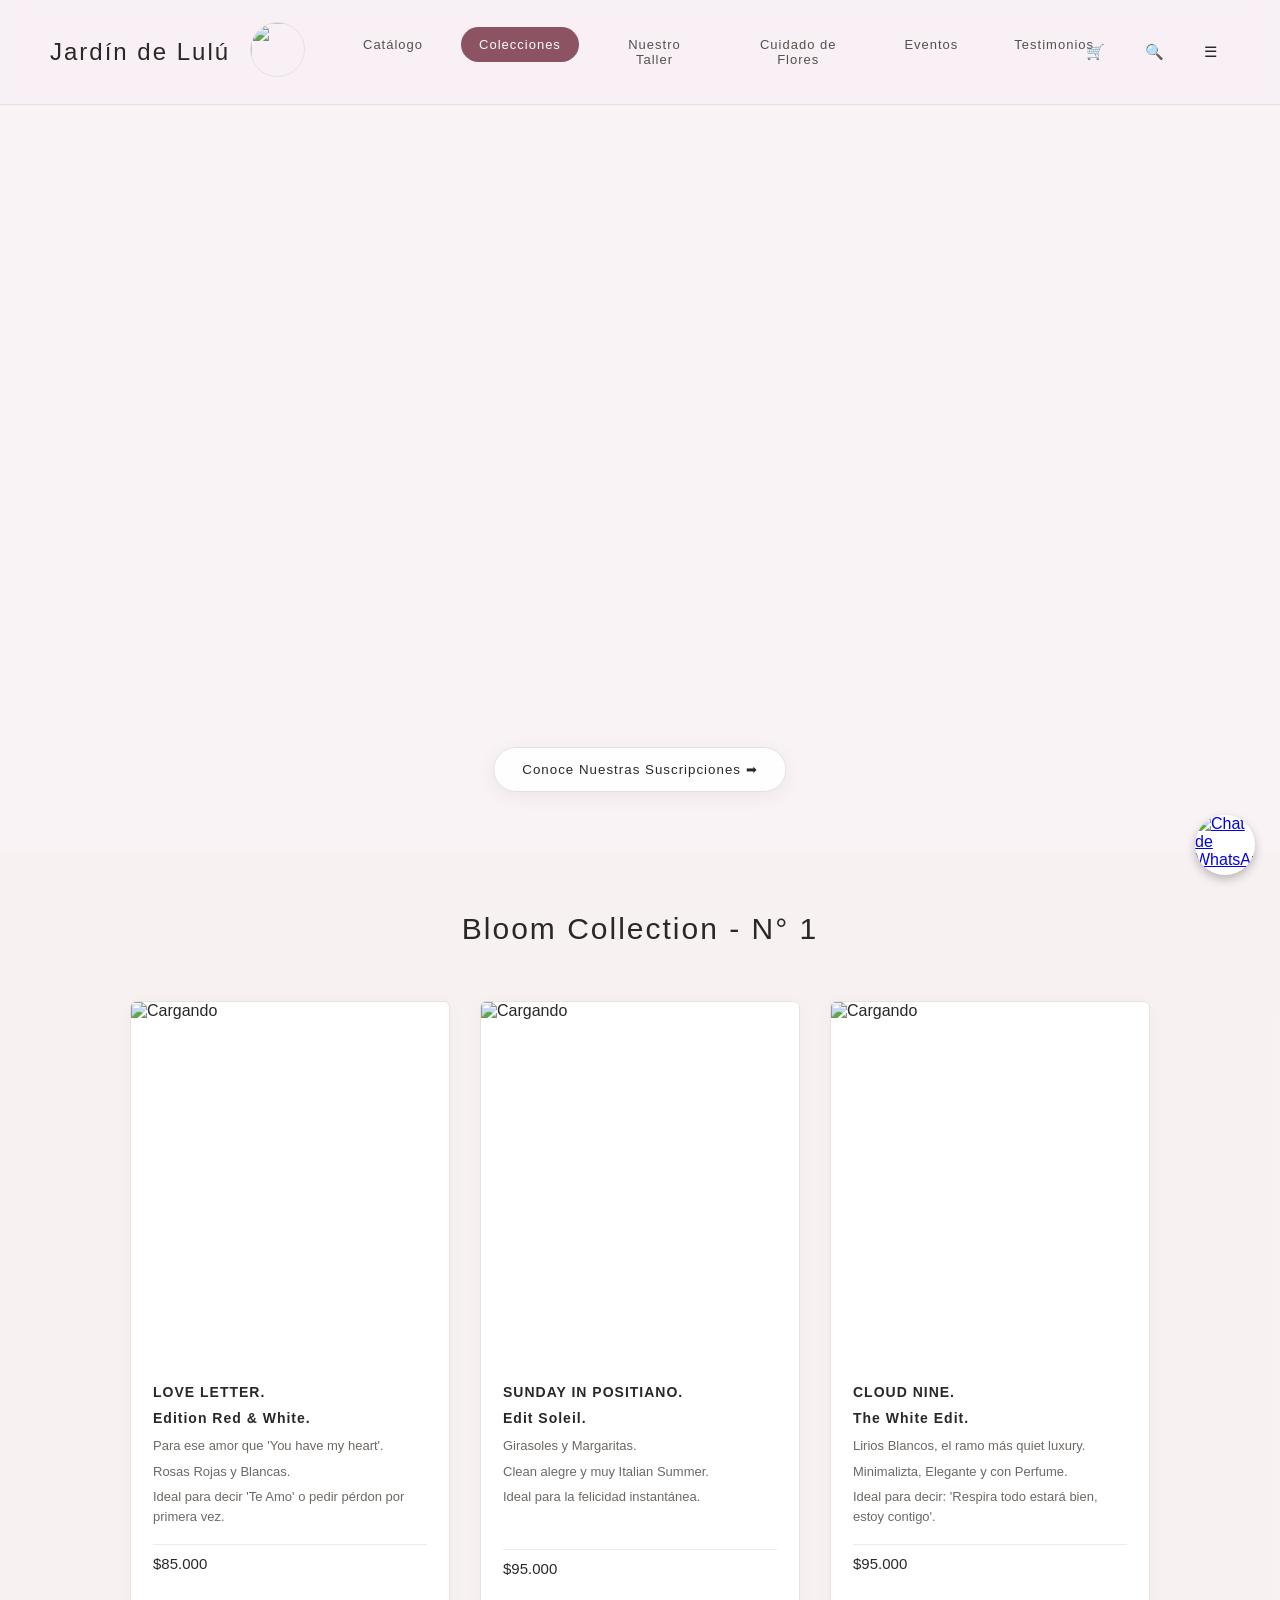
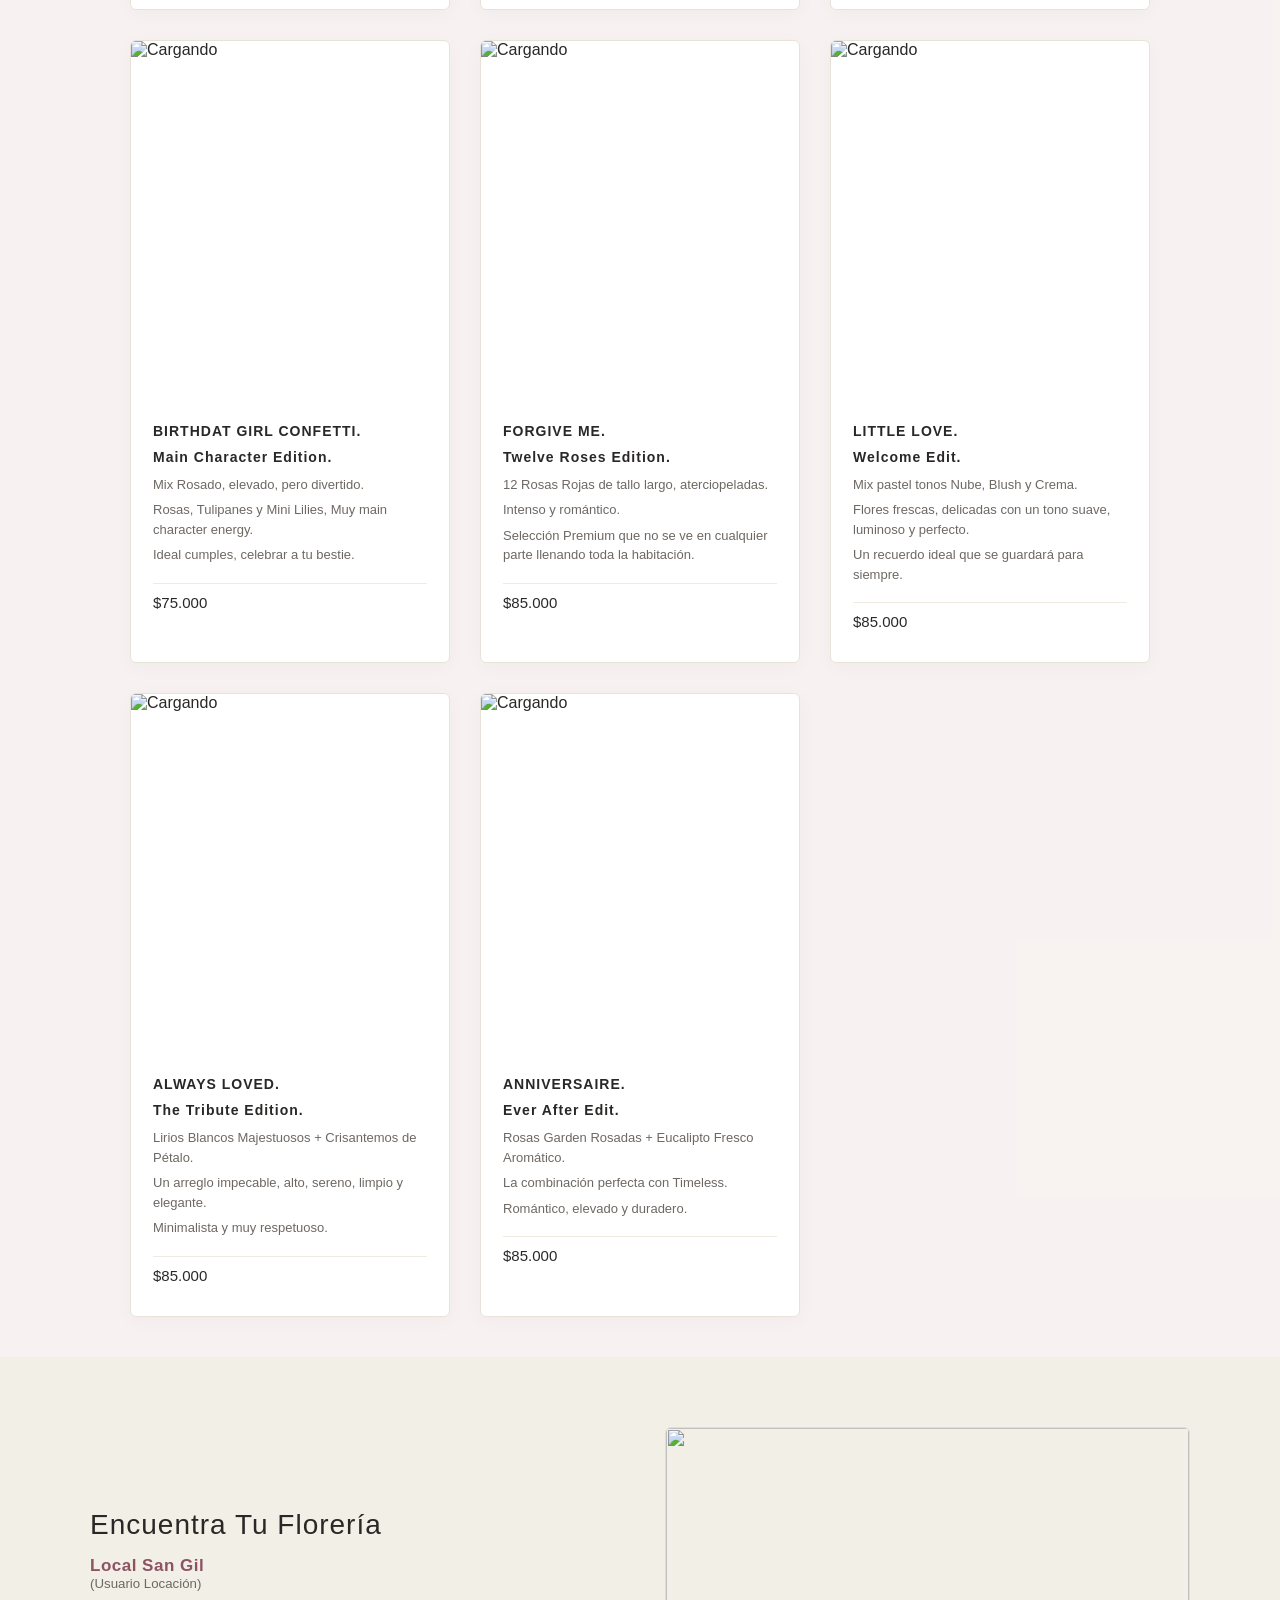
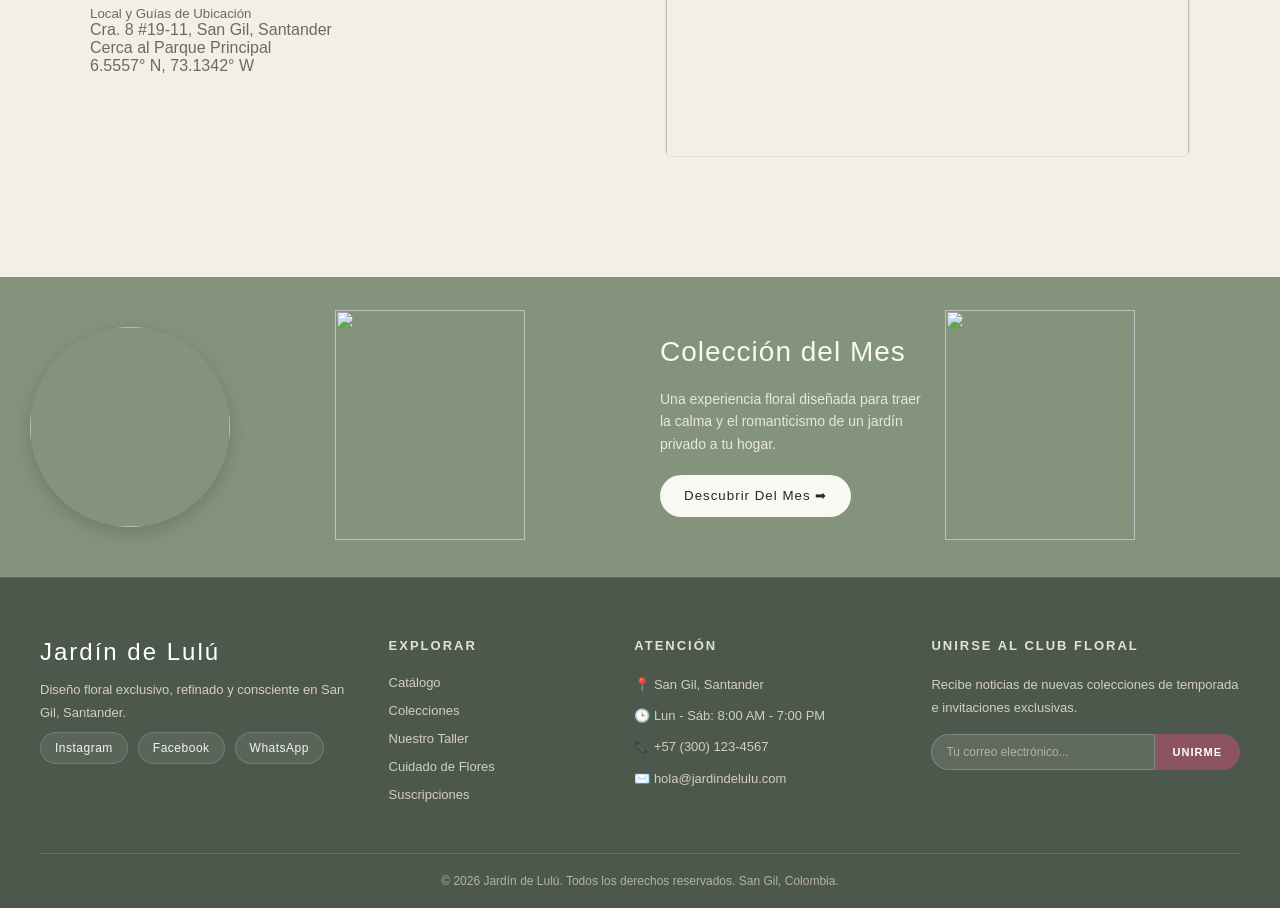
==== index.html @ 2e9b0353 "Sección Principal Floristería" ====
<!DOCTYPE html>
<html lang="en">

<head>
    <meta charset="UTF-8">
    <meta name="viewport" content="width=device-width, initial-scale=1.0">
    <link rel="stylesheet" href="./stiles.css">
    <title>Jardín de Lulú</title>
</head>

<body>
    <div class="Principal">
        <div class="barra_ini">
            <div class="nav">
                <h1>Jardín de Lulú</h1>
                <div>
                    <img src="./fotos/Logo.png" alt="">
                </div>
            </div>
            <div class="nav1">
                <div class="nav2">
                    <button>Catálogo</button>
                </div>
                <div class="nav2">
                    <button class="activo">Colecciones</button>
                </div>
                <div class="nav2">
                    <button>Nuestro Taller</button>
                </div>
                <div class="nav2">
                    <button>Cuidado de Flores</button>
                </div>
                <div class="nav2">
                    <button>Eventos</button>
                </div>
                <div class="nav2">
                    <button>Testimonios</button>
                </div>
            </div>
            <div class="iconos_ini">
                <button>🛒</button>
                <button>🔍</button>
                <button>☰</button>
            </div>
        </div>
        <div class="seccion_video">
            <video class="videito" autoplay muted loop playsinline poster="./fotos/Video floristeria.mp4"
                aria-hidden="true">
                <source src="./fotos/Video floristeria.mp4" type="video/mp4">
            </video>
            <div class="boton_video">
                <button>Conoce Nuestras Suscripciones ➡</button>
            </div>
        </div>
        <div class="contenedor3">
            <h2>Bloom Collection - N° 1</h2>
        </div>
        <div class="father_content">
            <div class="tarjetita1">
                <div>
                    <img src="https://encrypted-tbn0.gstatic.com/images?q=tbn:ANd9GcR722wLXS2WYHwJO-_QMpX9CmvKVnLTncH9wJmXgoBUeA&s=10"
                        alt="Cargando">
                </div>
                <div class="letra_tarje">
                    <h3>LOVE LETTER. </h3>
                    <h3>Edition Red & White.</h3>
                    <div>
                        <p>Para ese amor que 'You have my heart'.</p>
                        <p>Rosas Rojas y Blancas.</p>
                        <p>Ideal para decir 'Te Amo' o pedir pérdon por primera vez.</p>
                        <button class="boton-cambiante" data-text="¡COMPRAR!">
                            <span>$85.000</span>
                        </button>
                    </div>
                </div>
            </div>
            <div class="tarjetita1">
                <div>
                    <img src="https://encrypted-tbn0.gstatic.com/images?q=tbn:ANd9GcSQGEiRoKP_8-QgZziam5OcWad8gQghwXCG7QJxkp0aVQ&s=10"
                        alt="Cargando">
                </div>
                <div class="letra_tarje">
                    <h3>SUNDAY IN POSITIANO.</h3>
                    <h3>Edit Soleil.</h3>
                    <div>
                        <p>Girasoles y Margaritas.</p>
                        <p>Clean alegre y muy Italian Summer.</p>
                        <p>Ideal para la felicidad instantánea.</p>
                        <br>
                        <button class="boton-cambiante" data-text="¡COMPRAR!">
                            <span>$95.000</span>
                        </button>
                    </div>
                </div>
            </div>
            <div class="tarjetita1">
                <div>
                    <img src="https://encrypted-tbn0.gstatic.com/images?q=tbn:ANd9GcTLkuB6_1ZBNJCNf3_dclLl-3P3hYzclSjDmPWu-s12pQ&s=10"
                        alt="Cargando">
                </div>
                <div class="letra_tarje">
                    <h3>CLOUD NINE.</h3>
                    <h3>The White Edit.</h3>
                    <div>
                        <p>Lirios Blancos, el ramo más quiet luxury.</p>
                        <p>Minimalizta, Elegante y con Perfume.</p>
                        <p>Ideal para decir: 'Respira todo estará bien, estoy contigo'.</p>
                        <button class="boton-cambiante" data-text="¡COMPRAR!">
                            <span>$95.000</span>
                        </button>
                    </div>
                </div>
            </div>
            <div class="tarjetita1">
                <div>
                    <img src="https://encrypted-tbn0.gstatic.com/images?q=tbn:ANd9GcRThde4pJITfGXVZtscY9sud3MoiBSGBWCJMLXiOtDAnQ&s=10"
                        alt="Cargando">
                </div>
                <div class="letra_tarje">
                    <h3>BIRTHDAT GIRL CONFETTI.</h3>
                    <h3>Main Character Edition.</h3>
                    <div>
                        <p>Mix Rosado, elevado, pero divertido.</p>
                        <p>Rosas, Tulipanes y Mini Lilies, Muy main character energy.</p>
                        <p>Ideal cumples, celebrar a tu bestie.</p>
                        <button class="boton-cambiante" data-text="¡COMPRAR!">
                            <span>$75.000</span>
                        </button>
                    </div>
                </div>
            </div>
            <div class="tarjetita1">
                <div>
                    <img src="https://encrypted-tbn0.gstatic.com/images?q=tbn:ANd9GcQVdTNIz-zXFEOG6H4tNBQgkltFCa95p-ERgefPl6Fwsg&s=10"
                        alt="Cargando">
                </div>
                <div class="letra_tarje">
                    <h3>FORGIVE ME. </h3>
                    <h3>Twelve Roses Edition.</h3>
                    <div>
                        <p>12 Rosas Rojas de tallo largo, aterciopeladas.</p>
                        <p>Intenso y romántico.</p>
                        <p>Selección Premium que no se ve en cualquier parte llenando toda la habitación.</p>
                        <button class="boton-cambiante" data-text="¡COMPRAR!">
                            <span>$85.000</span>
                        </button>
                    </div>
                </div>
            </div>
            <div class="tarjetita1">
                <div>
                    <img src="https://encrypted-tbn0.gstatic.com/images?q=tbn:ANd9GcQ6WRwlagm3c_Y5WSU_rk9ZMUcyEVeA1NAzbIwAoULknw&s=10"
                        alt="Cargando">
                </div>
                <div class="letra_tarje">
                    <h3>LITTLE LOVE.</h3>
                    <h3>Welcome Edit.</h3>
                    <div>
                        <p>Mix pastel tonos Nube, Blush y Crema.</p>
                        <p>Flores frescas, delicadas con un tono suave, luminoso y perfecto.</p>
                        <p>Un recuerdo ideal que se guardará para siempre.</p>
                        <button class="boton-cambiante" data-text="¡COMPRAR!">
                            <span>$85.000</span>
                        </button>
                    </div>
                </div>
            </div>
            <div class="tarjetita1">
                <div>
                    <img src="https://encrypted-tbn0.gstatic.com/images?q=tbn:ANd9GcRai8X92TlYWHC0k-U-G7epvrlN1rAzj1WmQVHFjbQECg&s=10"
                        alt="Cargando">
                </div>
                <div class="letra_tarje">
                    <h3>ALWAYS LOVED.</h3>
                    <h3>The Tribute Edition.</h3>
                    <div>
                        <p>Lirios Blancos Majestuosos + Crisantemos de Pétalo.</p>
                        <p>Un arreglo impecable, alto, sereno, limpio y elegante.</p>
                        <p>Minimalista y muy respetuoso.</p>
                        <button class="boton-cambiante" data-text="¡COMPRAR!">
                            <span>$85.000</span>
                        </button>
                    </div>
                </div>
            </div>
            <div class="tarjetita1">
                <div>
                    <img src="https://encrypted-tbn0.gstatic.com/images?q=tbn:ANd9GcTKL4r2-Eb7EUrVyV5CF8eZGyJL-_RxuTwcKD0X1qFPKg&s=10"
                        alt="Cargando">
                </div>
                <div class="letra_tarje">
                    <h3>ANNIVERSAIRE. </h3>
                    <h3>Ever After Edit.</h3>
                    <div>
                        <p>Rosas Garden Rosadas + Eucalipto Fresco Aromático.</p>
                        <p>La combinación perfecta con Timeless.</p>
                        <p>Romántico, elevado y duradero.</p>
                        <button class="boton-cambiante" data-text="¡COMPRAR!">
                            <span>$85.000</span>
                        </button>
                    </div>
                </div>
            </div>
        </div>
        <div class="ubi">
            <div class="textoubi">
                <h2>Encuentra Tu Florería</h2>
                <div>
                    <h3>Local San Gil</h3>
                    <h5>(Usuario Locación)</h5>
                </div>
                <div>
                    <h5>Local y Guías de Ubicación</h5>
                    <p>Cra. 8 #19-11, San Gil, Santander</p>
                    <p>Cerca al Parque Principal</p>
                    <p>6.5557° N, 73.1342° W</p>
                </div>
            </div>
            <img class="mapa" src="./fotos/Mapa.jpg" alt="">
            <div>

            </div>
        </div>
        <div class="contenido_4">
            <div class="info">
                <img class="cole1" src="./fotos/Coleccion del mes.jpg" alt="">
            </div>
            <div>
                <img class="cole2" src="./fotos/flor.jpg" alt="">
            </div>
            <div class="info2">
                <h2>Colección del Mes</h2>
                <div>
                    <p class="infop">Una experiencia floral diseñada para traer la calma y el romanticismo de un jardín
                        privado a tu hogar.</p>
                </div>
                <div>
                    <button class="infobutton">ㅤDescubrir Del Mes ㅤ➡ㅤㅤ</button>
                </div>
            </div>
            <div>
                <img class="cole3" src="./fotos/Flor1.1.jpg" alt="">
            </div>
        </div>
        <a href="https://wa.me/57TU_NUMERO_AQUI?text=Hola,%20me%20gustaría%20más%20información%20sobre%20sus%20flores"
            class="whatsapp-float" target="_blank" rel="noopener noreferrer">
            <img src="https://encrypted-tbn0.gstatic.com/images?q=tbn:ANd9GcSzkuDbOmJTcuTj_dpoEPZ3wk7BZ9VzXKxV-JkjtyjNug&s=10"
                alt="Chat de WhatsApp">
        </a>
        <!-- PIE DE PÁGINA (FOOTER) -->
        <footer class="pie-pagina">
            <div class="pie-contenedor">

                <!-- COLUMNA 1: MARCA Y ES LEMA -->
                <div class="columna-pie marca">
                    <h3>Jardín de Lulú</h3>
                    <p class="eslogan-pie">Diseño floral exclusivo, refinado y consciente en San Gil, Santander.</p>
                    <div class="redes-sociales">
                        <a href="https://instagram.com" target="_blank" class="icono-red" title="Instagram">
                            Instagram
                        </a>
                        <a href="https://facebook.com" target="_blank" class="icono-red" title="Facebook">
                            Facebook
                        </a>
                        <a href="https://wa.me/573000000000" target="_blank" class="icono-red" title="WhatsApp">
                            WhatsApp
                        </a>
                    </div>
                </div>

                <!-- COLUMNA 2: NAVEGACIÓN RÁPIDA -->
                <div class="columna-pie">
                    <h4>EXPLORAR</h4>
                    <ul>
                        <li><a href="#catalogo">Catálogo</a></li>
                        <li><a href="#colecciones">Colecciones</a></li>
                        <li><a href="#taller">Nuestro Taller</a></li>
                        <li><a href="#cuidado">Cuidado de Flores</a></li>
                        <li><a href="#suscripciones">Suscripciones</a></li>
                    </ul>
                </div>

                <!-- COLUMNA 3: ATENCIÓN Y UBICACIÓN SAN GIL -->
                <div class="columna-pie">
                    <h4>ATENCIÓN</h4>
                    <p>📍 San Gil, Santander</p>
                    <p>🕒 Lun - Sáb: 8:00 AM - 7:00 PM</p>
                    <p>📞 +57 (300) 123-4567</p>
                    <p>✉️ hola@jardindelulu.com</p>
                </div>

                <!-- COLUMNA 4: BOLETÍN / NEWSLETTER -->
                <div class="columna-pie boletin">
                    <h4>UNIRSE AL CLUB FLORAL</h4>
                    <p>Recibe noticias de nuevas colecciones de temporada e invitaciones exclusivas.</p>
                    <div class="caja-suscripcion">
                        <input type="email" placeholder="Tu correo electrónico...">
                        <button type="button">UNIRME</button>
                    </div>
                </div>

            </div>

            <!-- LÍNEA FINAL DE COPYRIGHT -->
            <div class="pie-derechos">
                <p>© 2026 Jardín de Lulú. Todos los derechos reservados. San Gil, Colombia.</p>
            </div>
        </footer>
    </div>
</body>

</html>
---- stiles.css ----
* {
    margin: 0;
    padding: 0;
    box-sizing: border-box;
}

body {
    background-color: rgba(247, 239, 244, 0.75); /* Crema lino exclusivo */
    color: #2A2827; /* Texto espresso muy oscuro y suave */
    font-family: 'Helvetica Neue', Helvetica, Arial, sans-serif;
}

.Principal {
    width: 100%;
    height: 100%;
    box-sizing: border-box;
}

.barra_ini {
    padding: 22px 50px;
    display: grid;
    grid-template-columns: 25% 65% 10%;
    align-items: center;
    position: sticky;
    top: 0;
    z-index: 1000;
    background-color: rgba(247, 239, 244, 0.75); /* Fondo translúcido elegante */
    backdrop-filter: blur(10px);
    border-bottom: 1px solid #E6E1D7;
}

.barra_ini h1 {
    margin-top: 0;
    font-weight: 300;
    letter-spacing: 2px;
    font-size: 24px;
    color: #2A2827;
}

/* Botones de menú */
.barra_ini button {
    border: none;
    border-radius: 20px;
    background: transparent;
    cursor: pointer;
    font-size: 13px;
    letter-spacing: 1px;
    color: #55504C;
    transition: all 0.3s ease;
}

/* Imagen del logo del negocio */
.barra_ini img {
    width: 55px;
    height: 55px;
    margin-left: 20px;
    object-fit: cover;
    border-radius: 50%;
    border: 1px solid #E6E1D7;
}

.nav {
    display: flex;
    flex-direction: row;
    justify-content: flex-start;
    align-items: center;
}

.nav1 {
    display: flex;
    flex-direction: row;
    gap: 20px;
    justify-content: center;
}

.nav2 :hover {
    background: #F0E8EB;
    color: #8C5363;
}

.nav2 button:hover, 
.nav2 button.activo {
    background: #8C5363;
    color: #FFFFFF;
}

.nav2 button {
    padding: 10px 18px;
}

.iconos_ini {
    display: flex;
    justify-content: flex-end;
    gap: 15px;
}

.iconos_ini button {
    padding: 8px 12px;
    background: transparent;
    color: #2A2827;
    font-size: 15px;
}

.iconos_ini :hover {
    background: #8C5363;
    color: #8C5363;
    border-radius: 50%;
}

/* Sección del video */
.seccion_video {
    position: relative;
    display: flex;
    align-items: center;
    min-height: 83vh;
    padding: 0;
    overflow: hidden;
    transform: scale(1);
}

.videito {
    position: absolute;
    inset: 0;
    width: 100%;
    height: 100%;
    object-fit: cover;
}

.boton_video {
    position: absolute;
    bottom: 60px;
    left: 50%;
    transform: translateX(-50%);
}

.boton_video button {
    padding: 14px 28px;
    border-radius: 25px;
    background-color: rgba(255, 255, 255, 0.92);
    border: 1px solid #E6E1D7;
    color: #2A2827;
    font-weight: 500;
    letter-spacing: 1px;
    cursor: pointer;
    transition: all 0.3s ease;
    box-shadow: 0 4px 20px rgba(0, 0, 0, 0.06);
}

.boton_video button:hover {
    background: #8C5363;
    color: #FFFFFF;
    border-color: #8C5363;
}

/* Sección título de colecciones */
.contenedor3 {
    border: none;
    display: flex;
    justify-content: center;
    padding-top: 60px;
    padding-bottom: 15px;
    background-color: rgba(247, 242, 239, 0.75); 
}

.contenedor3 h2 {
    font-weight: 300;
    font-size: 30px;
    letter-spacing: 2px;
    color: #2A2827;
}

/* Contenedor padre de las tarjetas */
.father_content {
    border: none;
    display: grid;
    grid-template-columns: repeat(4, 320px);
    gap: 30px;
    justify-content: center;
    padding: 40px;
    background-color: rgba(247, 242, 239, 0.75);
}

.tarjetita1 {
    border: 1px solid #E8E3D8;
    display: grid;
    grid-template-rows: 360px auto;
    overflow: hidden;
    width: 100%;
    height: auto;
    border-radius: 6px;
    background-color: #FFFFFF;
    box-shadow: 0 4px 20px rgba(0, 0, 0, 0.03);
    transition: transform 0.4s ease, box-shadow 0.4s ease;
}

.tarjetita1:hover {
    transform: translateY(-6px);
    box-shadow: 0 12px 30px rgba(140, 83, 99, 0.12);
}

.tarjetita1 img {
    width: 100%;
    height: 100%;
    object-fit: cover;
}

.letra_tarje {
    display: flex;
    flex-direction: column;
    gap: 10px;
    text-align: left;
    padding: 22px;
}

.letra_tarje h3 {
    text-align: left;
    font-size: 14px;
    font-weight: 600;
    letter-spacing: 1px;
    color: #2A2827;
}

.letra_tarje div {
    margin-left: 0;
    display: flex;
    flex-direction: column;
    gap: 6px;
}

.letra_tarje p {
    font-size: 13px;
    color: #6E6863;
    line-height: 1.5;
}

.boton-cambiante {
    font-weight: 500;
    margin-top: 12px;
    padding: 10px 0;
    font-size: 15px;
    cursor: pointer;
    border: none;
    border-top: 1px solid #F0EBE1;
    background-color: transparent;
    color: #2A2827;
    text-align: left;
    transition: color 0.3s ease;
}

.boton-cambiante:hover span {
    display: none;
}

.boton-cambiante:hover::after {
    content: attr(data-text);
    font-weight: 600;
    color: #8C5363;
    letter-spacing: 1px;
}

/* Sección de ubicación / mapa */
.ubi {
    border: none;
    display: grid;
    grid-template-columns: repeat(2, 1fr);
    padding: 70px 90px;
    background-color: #F2EFE7;
    align-items: center;
    gap: 50px;
}

.textoubi {
    display: flex;
    flex-direction: column;
    gap: 15px;
    text-align: left;
    justify-content: center;
}

.textoubi h2 {
    font-size: 28px;
    font-weight: 300;
    letter-spacing: 1px;
}

.textoubi h3 {
    font-size: 17px;
    color: #8C5363;
    letter-spacing: 0.5px;
}

.textoubi p, .textoubi h5 {
    color: #6E6863;
    font-weight: 400;
}

.mapa {
    width: 100%;
    height: 330px;
    border-radius: 6px;
    object-fit: cover;
    border: 1px solid #E2DDD2;
}

/* Sección "Colección del Mes" */
.contenido_4 {
    border: none;
    display: grid;
    grid-template-columns: repeat(4, 1fr);
    background-color: #83937C;
    align-items: center;
    color: #F9F8F3;
    padding: 30px;
}

.cole1, .cole2, .cole3 {
    width: 190px;
    height: 230px;
    object-fit: cover;
}

.cole1 {
    width: 200px;
    height: 200px;
    margin: 20px auto;
    border-radius: 50%;
    box-shadow: 0 6px 18px rgba(0, 0, 0, 0.15);
}

.info2 {
    display: flex;
    flex-direction: column;
    gap: 20px;
    padding: 0 20px;
}

.info2 h2 {
    font-size: 28px;
    font-weight: 300;
    letter-spacing: 1px;
}

.infop {
    font-size: 14px;
    line-height: 1.6;
    color: #EAE6DF;
}

.infobutton {
    border-radius: 25px;
    padding: 12px 24px;
    background-color: #F9F8F3;
    color: #2A2827;
    border: none;
    font-weight: 500;
    letter-spacing: 1px;
    cursor: pointer;
    transition: all 0.3s ease;
}

.infobutton:hover {
    background-color: #8C5363;
    color: #FFFFFF;
}

/* Botón flotante de WhatsApp */
.whatsapp-float {
    position: fixed;
    bottom: 25px;
    right: 25px;
    z-index: 1000;
    width: 60px;
    height: 60px;
    border-radius: 50%;
    box-shadow: 0 4px 10px rgba(0, 0, 0, 0.25);
    transition: transform 0.3s ease, box-shadow 0.3s ease;
    display: flex;
    align-items: center;
    justify-content: center;
    background-color: #ffffff;
}

.whatsapp-float img {
    width: 100%;
    height: 100%;
    border-radius: 50%;
    object-fit: cover;
}

.whatsapp-float:hover {
    transform: scale(1.1);
    box-shadow: 0 6px 14px rgba(0, 0, 0, 0.35);
}

/* Footer */
.pie-pagina {
    background-color: #4D584C;
    color: #F7F2EF;
    padding: 60px 40px 20px 40px;
    font-family: 'Helvetica Neue', Helvetica, Arial, sans-serif;
    border-top: 1px solid rgba(255, 255, 255, 0.1);
    box-sizing: border-box;
    width: 100%;
}

.pie-contenedor {
    max-width: 1200px;
    margin: 0 auto;
    display: grid;
    grid-template-columns: 1.2fr 0.8fr 1fr 1.2fr;
    gap: 40px;
    padding-bottom: 40px;
    border-bottom: 1px solid rgba(247, 242, 239, 0.15);
}

.columna-pie h3 {
    font-size: 24px;
    font-weight: 300;
    letter-spacing: 2px;
    color: #FFFFFF;
    margin-bottom: 12px;
}

.columna-pie h4 {
    font-size: 13px;
    font-weight: 600;
    letter-spacing: 2px;
    color: #E6E1D7;
    margin-bottom: 20px;
}

.eslogan-pie {
    font-size: 13px;
    color: #D3CDC6;
    line-height: 1.6;
    margin-bottom: 20px;
}

.columna-pie p {
    font-size: 13px;
    color: #D3CDC6;
    line-height: 1.8;
    margin-bottom: 8px;
}

.columna-pie ul {
    list-style: none;
    padding: 0;
    margin: 0;
}

.columna-pie ul li {
    margin-bottom: 10px;
}

.columna-pie ul li a {
    color: #D3CDC6;
    text-decoration: none;
    font-size: 13px;
    transition: color 0.3s ease;
}

.columna-pie ul li a:hover {
    color: #FFFFFF;
}

.redes-sociales {
    display: flex;
    flex-wrap: wrap;
    gap: 10px;
}

.icono-red {
    display: inline-flex;
    align-items: center;
    gap: 6px;
    padding: 8px 14px;
    background-color: rgba(255, 255, 255, 0.08);
    border: 1px solid rgba(255, 255, 255, 0.15);
    border-radius: 20px;
    color: #F7F2EF;
    text-decoration: none;
    font-size: 12px;
    letter-spacing: 0.5px;
    transition: all 0.3s ease;
}

.icono-red:hover {
    background-color: #8C5363;
    border-color: #8C5363;
    color: #FFFFFF;
    transform: translateY(-2px);
}

.caja-suscripcion {
    display: flex;
    margin-top: 15px;
}

.caja-suscripcion input {
    padding: 10px 14px;
    border: 1px solid rgba(255, 255, 255, 0.2);
    border-radius: 20px 0 0 20px;
    background-color: rgba(255, 255, 255, 0.1);
    color: #FFFFFF;
    font-size: 12px;
    outline: none;
    width: 100%;
}

.caja-suscripcion input::placeholder {
    color: #B5B0A8;
}

.caja-suscripcion button {
    padding: 10px 18px;
    border: none;
    border-radius: 0 20px 20px 0;
    background-color: #8C5363;
    color: #FFFFFF;
    font-size: 11px;
    font-weight: 600;
    letter-spacing: 1px;
    cursor: pointer;
    transition: background-color 0.3s ease;
}

.caja-suscripcion button:hover {
    background-color: #6E3F4E;
}

.pie-derechos {
    text-align: center;
    padding-top: 20px;
}

.pie-derechos p {
    font-size: 12px;
    color: #B5B0A8;
}

@media (max-width: 1300px) {
    .father_content {
        grid-template-columns: repeat(3, 320px);
    }
}

@media (max-width: 1000px) {
    .barra_ini {
        padding: 15px 20px;
        grid-template-columns: 1fr;
        gap: 15px;
        text-align: center;
    }
    .nav {
        justify-content: center;
    }
    .nav1 {
        flex-wrap: wrap;
        gap: 10px;
    }
    .iconos_ini {
        justify-content: center;
    }
    .father_content {
        grid-template-columns: repeat(2, 320px);
    }
    .ubi {
        grid-template-columns: 1fr;
        padding: 40px 20px;
        gap: 30px;
    }
    .contenido_4 {
        grid-template-columns: repeat(2, 1fr);
        text-align: center;
        gap: 20px;
    }
    .pie-contenedor {
        grid-template-columns: repeat(2, 1fr);
    }
}

@media (max-width: 700px) {
    .father_content {
        grid-template-columns: 1fr;
        padding: 20px;
    }
    .tarjetita1 {
        max-width: 350px;
        margin: 0 auto;
    }
    .contenido_4 {
        grid-template-columns: 1fr;
    }
    .pie-contenedor {
        grid-template-columns: 1fr;
    }
}
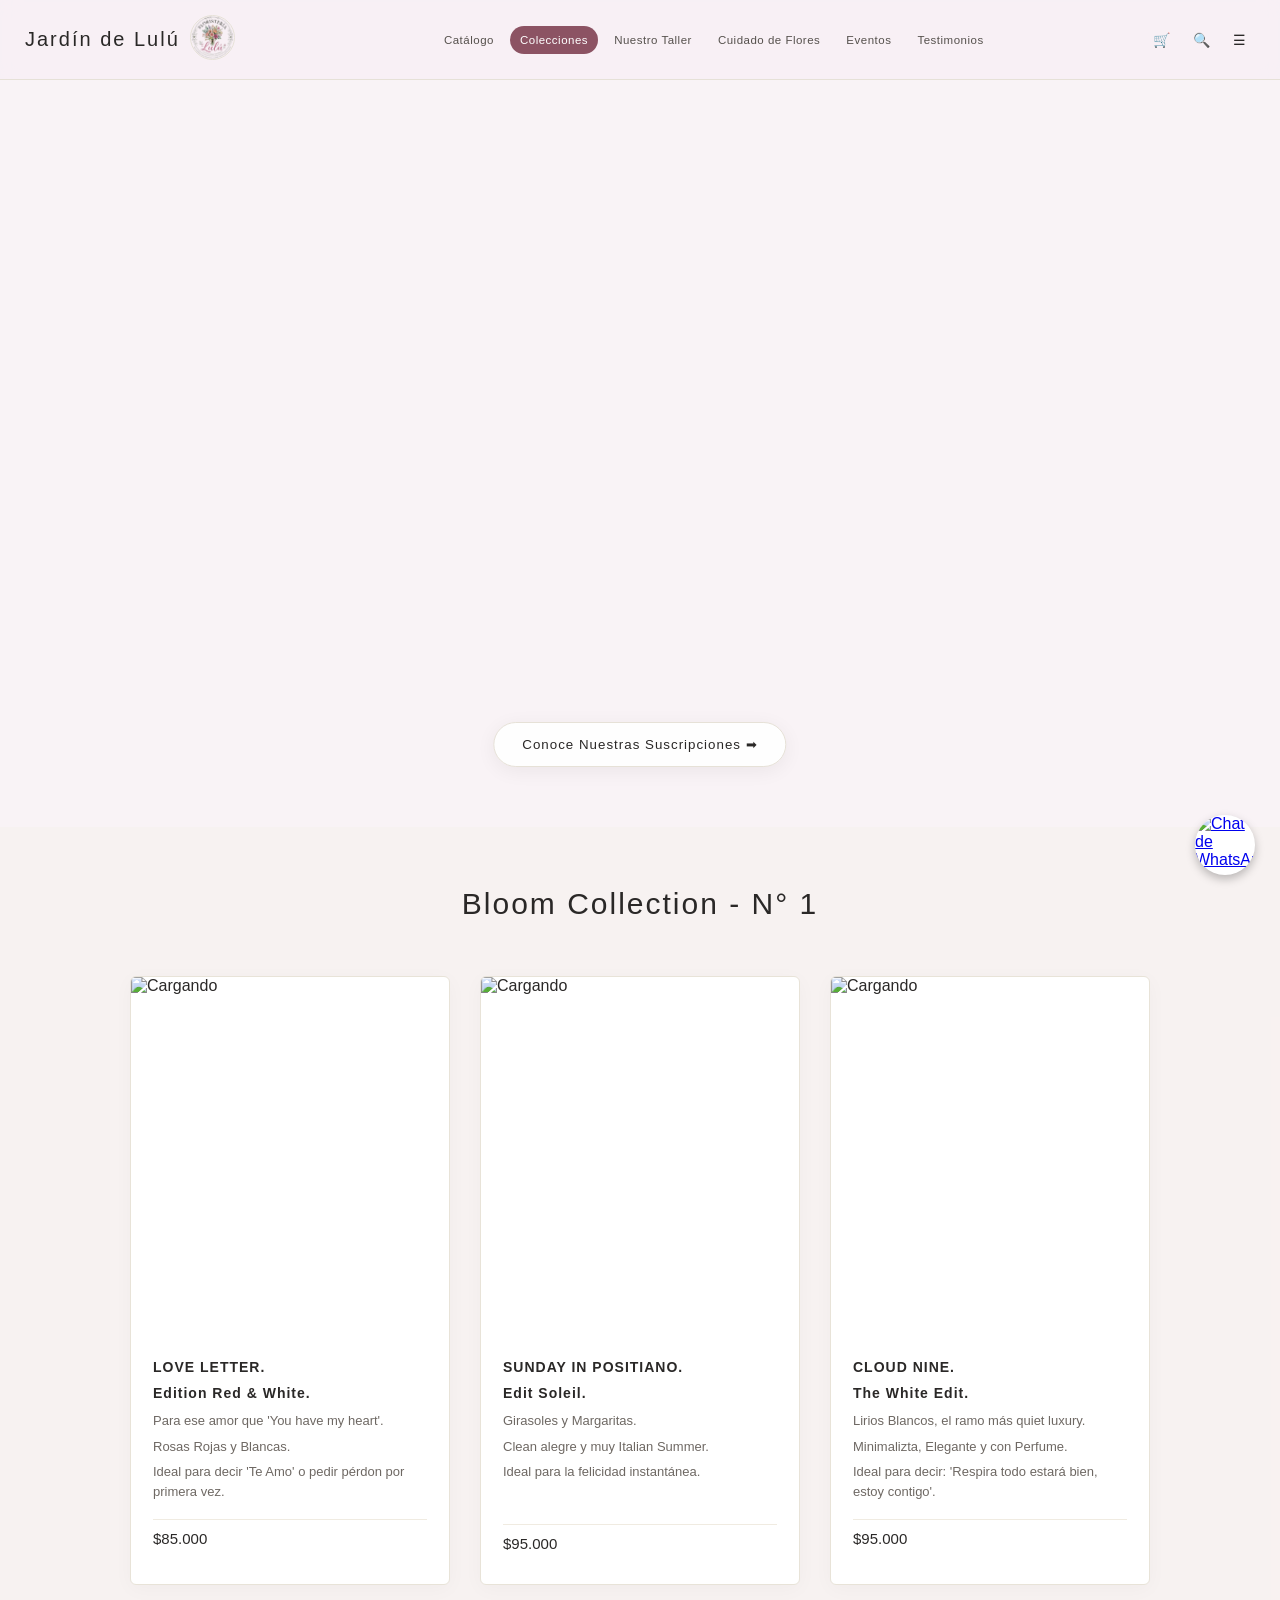
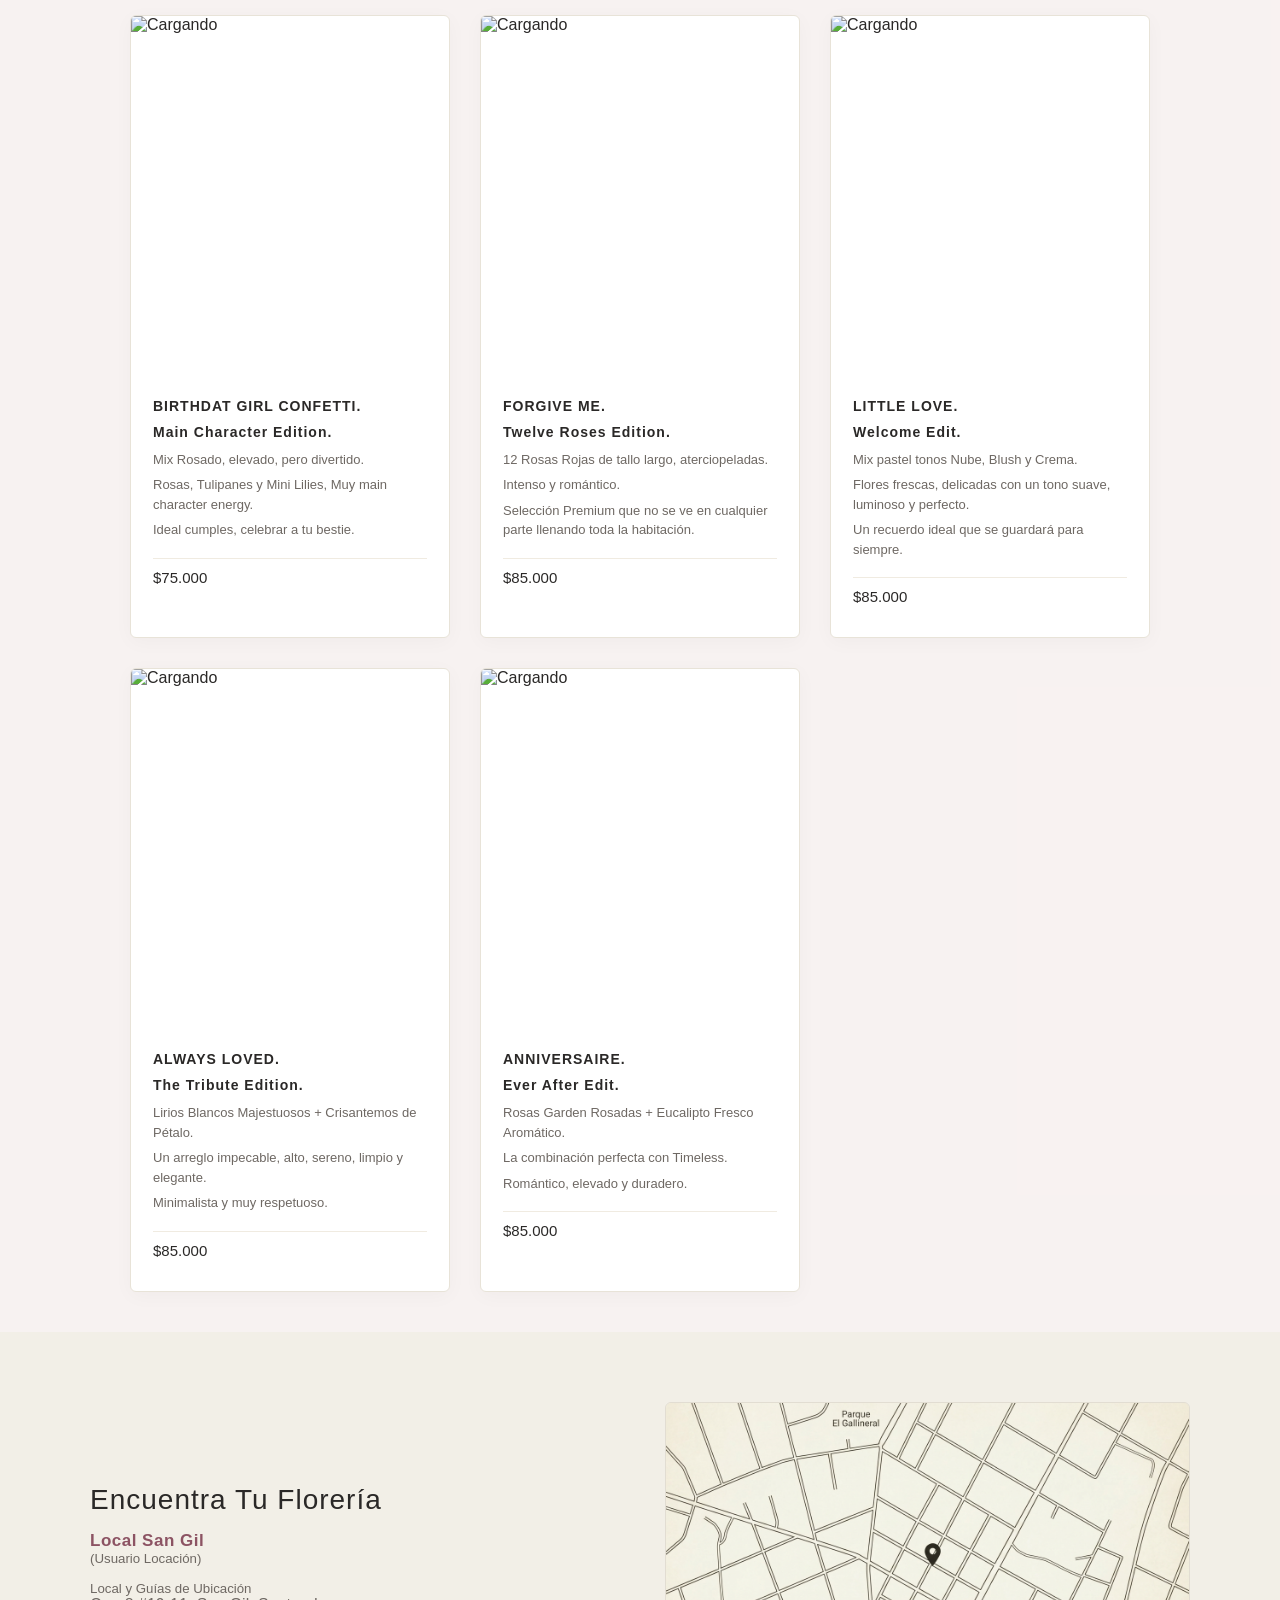
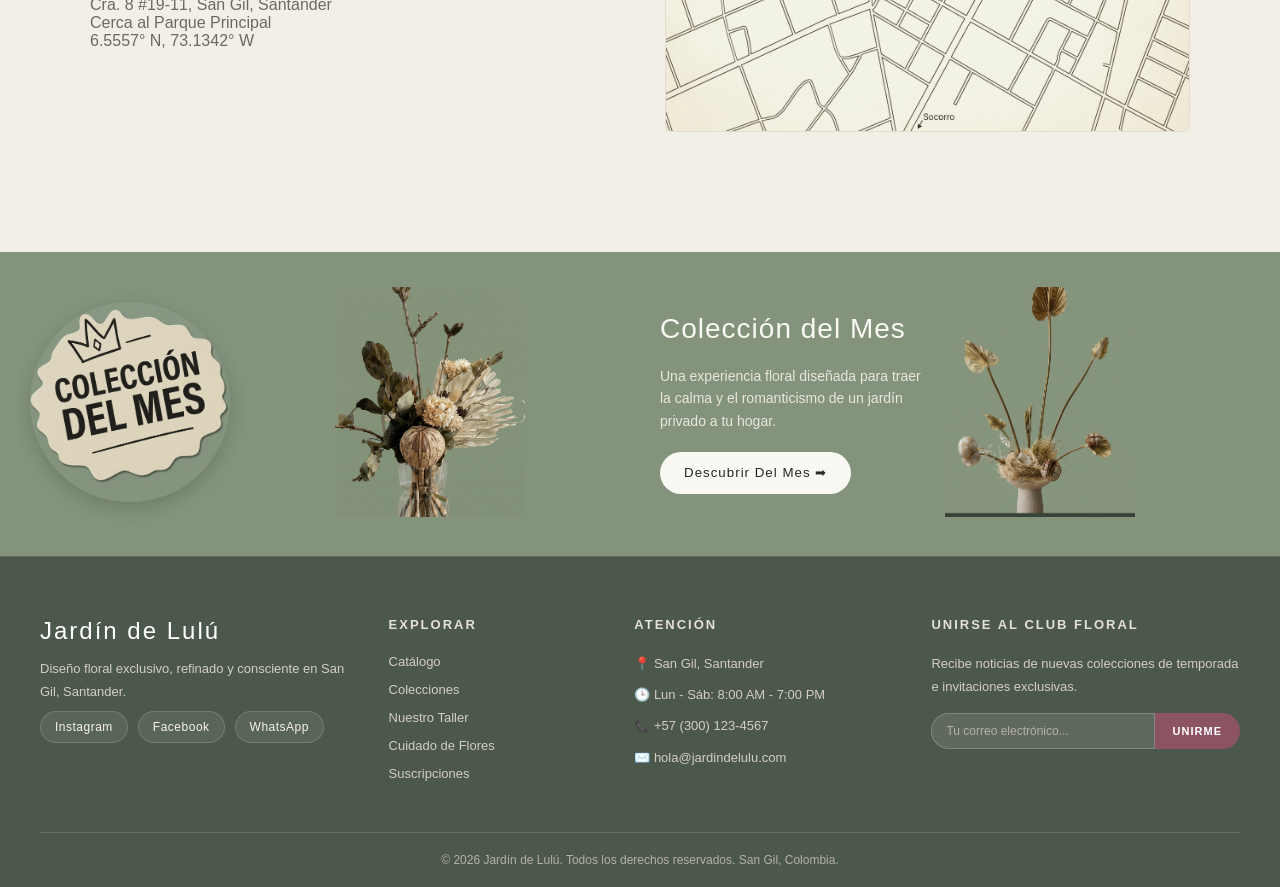
==== commit aeb813c2: "modificaciones" ====
--- a/index.html
+++ b/index.html
@@ -9,303 +9,304 @@
 </head>
 
 <body>
-    <div class="Principal">
-        <div class="barra_ini">
-            <div class="nav">
-                <h1>Jardín de Lulú</h1>
-                <div>
-                    <img src="./fotos/Logo.png" alt="">
-                </div>
-            </div>
-            <div class="nav1">
-                <div class="nav2">
-                    <button>Catálogo</button>
-                </div>
-                <div class="nav2">
-                    <button class="activo">Colecciones</button>
-                </div>
-                <div class="nav2">
-                    <button>Nuestro Taller</button>
-                </div>
-                <div class="nav2">
-                    <button>Cuidado de Flores</button>
-                </div>
-                <div class="nav2">
-                    <button>Eventos</button>
-                </div>
-                <div class="nav2">
-                    <button>Testimonios</button>
-                </div>
-            </div>
-            <div class="iconos_ini">
-                <button>🛒</button>
-                <button>🔍</button>
-                <button>☰</button>
-            </div>
-        </div>
-        <div class="seccion_video">
-            <video class="videito" autoplay muted loop playsinline poster="./fotos/Video floristeria.mp4"
-                aria-hidden="true">
-                <source src="./fotos/Video floristeria.mp4" type="video/mp4">
-            </video>
-            <div class="boton_video">
-                <button>Conoce Nuestras Suscripciones ➡</button>
-            </div>
-        </div>
-        <div class="contenedor3">
-            <h2>Bloom Collection - N° 1</h2>
-        </div>
-        <div class="father_content">
-            <div class="tarjetita1">
-                <div>
-                    <img src="https://encrypted-tbn0.gstatic.com/images?q=tbn:ANd9GcR722wLXS2WYHwJO-_QMpX9CmvKVnLTncH9wJmXgoBUeA&s=10"
-                        alt="Cargando">
-                </div>
-                <div class="letra_tarje">
-                    <h3>LOVE LETTER. </h3>
-                    <h3>Edition Red & White.</h3>
-                    <div>
-                        <p>Para ese amor que 'You have my heart'.</p>
-                        <p>Rosas Rojas y Blancas.</p>
-                        <p>Ideal para decir 'Te Amo' o pedir pérdon por primera vez.</p>
-                        <button class="boton-cambiante" data-text="¡COMPRAR!">
-                            <span>$85.000</span>
-                        </button>
-                    </div>
-                </div>
-            </div>
-            <div class="tarjetita1">
-                <div>
-                    <img src="https://encrypted-tbn0.gstatic.com/images?q=tbn:ANd9GcSQGEiRoKP_8-QgZziam5OcWad8gQghwXCG7QJxkp0aVQ&s=10"
-                        alt="Cargando">
-                </div>
-                <div class="letra_tarje">
-                    <h3>SUNDAY IN POSITIANO.</h3>
-                    <h3>Edit Soleil.</h3>
-                    <div>
-                        <p>Girasoles y Margaritas.</p>
-                        <p>Clean alegre y muy Italian Summer.</p>
-                        <p>Ideal para la felicidad instantánea.</p>
-                        <br>
-                        <button class="boton-cambiante" data-text="¡COMPRAR!">
-                            <span>$95.000</span>
-                        </button>
-                    </div>
-                </div>
-            </div>
-            <div class="tarjetita1">
-                <div>
-                    <img src="https://encrypted-tbn0.gstatic.com/images?q=tbn:ANd9GcTLkuB6_1ZBNJCNf3_dclLl-3P3hYzclSjDmPWu-s12pQ&s=10"
-                        alt="Cargando">
-                </div>
-                <div class="letra_tarje">
-                    <h3>CLOUD NINE.</h3>
-                    <h3>The White Edit.</h3>
-                    <div>
-                        <p>Lirios Blancos, el ramo más quiet luxury.</p>
-                        <p>Minimalizta, Elegante y con Perfume.</p>
-                        <p>Ideal para decir: 'Respira todo estará bien, estoy contigo'.</p>
-                        <button class="boton-cambiante" data-text="¡COMPRAR!">
-                            <span>$95.000</span>
-                        </button>
-                    </div>
-                </div>
-            </div>
-            <div class="tarjetita1">
-                <div>
-                    <img src="https://encrypted-tbn0.gstatic.com/images?q=tbn:ANd9GcRThde4pJITfGXVZtscY9sud3MoiBSGBWCJMLXiOtDAnQ&s=10"
-                        alt="Cargando">
-                </div>
-                <div class="letra_tarje">
-                    <h3>BIRTHDAT GIRL CONFETTI.</h3>
-                    <h3>Main Character Edition.</h3>
-                    <div>
-                        <p>Mix Rosado, elevado, pero divertido.</p>
-                        <p>Rosas, Tulipanes y Mini Lilies, Muy main character energy.</p>
-                        <p>Ideal cumples, celebrar a tu bestie.</p>
-                        <button class="boton-cambiante" data-text="¡COMPRAR!">
-                            <span>$75.000</span>
-                        </button>
-                    </div>
-                </div>
-            </div>
-            <div class="tarjetita1">
-                <div>
-                    <img src="https://encrypted-tbn0.gstatic.com/images?q=tbn:ANd9GcQVdTNIz-zXFEOG6H4tNBQgkltFCa95p-ERgefPl6Fwsg&s=10"
-                        alt="Cargando">
-                </div>
-                <div class="letra_tarje">
-                    <h3>FORGIVE ME. </h3>
-                    <h3>Twelve Roses Edition.</h3>
-                    <div>
-                        <p>12 Rosas Rojas de tallo largo, aterciopeladas.</p>
-                        <p>Intenso y romántico.</p>
-                        <p>Selección Premium que no se ve en cualquier parte llenando toda la habitación.</p>
-                        <button class="boton-cambiante" data-text="¡COMPRAR!">
-                            <span>$85.000</span>
-                        </button>
-                    </div>
-                </div>
-            </div>
-            <div class="tarjetita1">
-                <div>
-                    <img src="https://encrypted-tbn0.gstatic.com/images?q=tbn:ANd9GcQ6WRwlagm3c_Y5WSU_rk9ZMUcyEVeA1NAzbIwAoULknw&s=10"
-                        alt="Cargando">
-                </div>
-                <div class="letra_tarje">
-                    <h3>LITTLE LOVE.</h3>
-                    <h3>Welcome Edit.</h3>
-                    <div>
-                        <p>Mix pastel tonos Nube, Blush y Crema.</p>
-                        <p>Flores frescas, delicadas con un tono suave, luminoso y perfecto.</p>
-                        <p>Un recuerdo ideal que se guardará para siempre.</p>
-                        <button class="boton-cambiante" data-text="¡COMPRAR!">
-                            <span>$85.000</span>
-                        </button>
-                    </div>
-                </div>
-            </div>
-            <div class="tarjetita1">
-                <div>
-                    <img src="https://encrypted-tbn0.gstatic.com/images?q=tbn:ANd9GcRai8X92TlYWHC0k-U-G7epvrlN1rAzj1WmQVHFjbQECg&s=10"
-                        alt="Cargando">
-                </div>
-                <div class="letra_tarje">
-                    <h3>ALWAYS LOVED.</h3>
-                    <h3>The Tribute Edition.</h3>
-                    <div>
-                        <p>Lirios Blancos Majestuosos + Crisantemos de Pétalo.</p>
-                        <p>Un arreglo impecable, alto, sereno, limpio y elegante.</p>
-                        <p>Minimalista y muy respetuoso.</p>
-                        <button class="boton-cambiante" data-text="¡COMPRAR!">
-                            <span>$85.000</span>
-                        </button>
-                    </div>
-                </div>
-            </div>
-            <div class="tarjetita1">
-                <div>
-                    <img src="https://encrypted-tbn0.gstatic.com/images?q=tbn:ANd9GcTKL4r2-Eb7EUrVyV5CF8eZGyJL-_RxuTwcKD0X1qFPKg&s=10"
-                        alt="Cargando">
-                </div>
-                <div class="letra_tarje">
-                    <h3>ANNIVERSAIRE. </h3>
-                    <h3>Ever After Edit.</h3>
-                    <div>
-                        <p>Rosas Garden Rosadas + Eucalipto Fresco Aromático.</p>
-                        <p>La combinación perfecta con Timeless.</p>
-                        <p>Romántico, elevado y duradero.</p>
-                        <button class="boton-cambiante" data-text="¡COMPRAR!">
-                            <span>$85.000</span>
-                        </button>
-                    </div>
-                </div>
-            </div>
-        </div>
-        <div class="ubi">
-            <div class="textoubi">
-                <h2>Encuentra Tu Florería</h2>
-                <div>
-                    <h3>Local San Gil</h3>
-                    <h5>(Usuario Locación)</h5>
-                </div>
-                <div>
-                    <h5>Local y Guías de Ubicación</h5>
-                    <p>Cra. 8 #19-11, San Gil, Santander</p>
-                    <p>Cerca al Parque Principal</p>
-                    <p>6.5557° N, 73.1342° W</p>
-                </div>
-            </div>
-            <img class="mapa" src="./fotos/Mapa.jpg" alt="">
-            <div>
-
-            </div>
-        </div>
-        <div class="contenido_4">
-            <div class="info">
-                <img class="cole1" src="./fotos/Coleccion del mes.jpg" alt="">
-            </div>
-            <div>
-                <img class="cole2" src="./fotos/flor.jpg" alt="">
-            </div>
-            <div class="info2">
-                <h2>Colección del Mes</h2>
-                <div>
-                    <p class="infop">Una experiencia floral diseñada para traer la calma y el romanticismo de un jardín
-                        privado a tu hogar.</p>
-                </div>
-                <div>
-                    <button class="infobutton">ㅤDescubrir Del Mes ㅤ➡ㅤㅤ</button>
-                </div>
-            </div>
-            <div>
-                <img class="cole3" src="./fotos/Flor1.1.jpg" alt="">
-            </div>
-        </div>
-        <a href="https://wa.me/57TU_NUMERO_AQUI?text=Hola,%20me%20gustaría%20más%20información%20sobre%20sus%20flores"
-            class="whatsapp-float" target="_blank" rel="noopener noreferrer">
-            <img src="https://encrypted-tbn0.gstatic.com/images?q=tbn:ANd9GcSzkuDbOmJTcuTj_dpoEPZ3wk7BZ9VzXKxV-JkjtyjNug&s=10"
-                alt="Chat de WhatsApp">
-        </a>
-        <!-- PIE DE PÁGINA (FOOTER) -->
-        <footer class="pie-pagina">
-            <div class="pie-contenedor">
-
-                <!-- COLUMNA 1: MARCA Y ES LEMA -->
-                <div class="columna-pie marca">
-                    <h3>Jardín de Lulú</h3>
-                    <p class="eslogan-pie">Diseño floral exclusivo, refinado y consciente en San Gil, Santander.</p>
-                    <div class="redes-sociales">
-                        <a href="https://instagram.com" target="_blank" class="icono-red" title="Instagram">
-                            Instagram
-                        </a>
-                        <a href="https://facebook.com" target="_blank" class="icono-red" title="Facebook">
-                            Facebook
-                        </a>
-                        <a href="https://wa.me/573000000000" target="_blank" class="icono-red" title="WhatsApp">
-                            WhatsApp
-                        </a>
-                    </div>
-                </div>
-
-                <!-- COLUMNA 2: NAVEGACIÓN RÁPIDA -->
-                <div class="columna-pie">
-                    <h4>EXPLORAR</h4>
-                    <ul>
-                        <li><a href="#catalogo">Catálogo</a></li>
-                        <li><a href="#colecciones">Colecciones</a></li>
-                        <li><a href="#taller">Nuestro Taller</a></li>
-                        <li><a href="#cuidado">Cuidado de Flores</a></li>
-                        <li><a href="#suscripciones">Suscripciones</a></li>
-                    </ul>
-                </div>
-
-                <!-- COLUMNA 3: ATENCIÓN Y UBICACIÓN SAN GIL -->
-                <div class="columna-pie">
-                    <h4>ATENCIÓN</h4>
-                    <p>📍 San Gil, Santander</p>
-                    <p>🕒 Lun - Sáb: 8:00 AM - 7:00 PM</p>
-                    <p>📞 +57 (300) 123-4567</p>
-                    <p>✉️ hola@jardindelulu.com</p>
-                </div>
-
-                <!-- COLUMNA 4: BOLETÍN / NEWSLETTER -->
-                <div class="columna-pie boletin">
-                    <h4>UNIRSE AL CLUB FLORAL</h4>
-                    <p>Recibe noticias de nuevas colecciones de temporada e invitaciones exclusivas.</p>
-                    <div class="caja-suscripcion">
-                        <input type="email" placeholder="Tu correo electrónico...">
-                        <button type="button">UNIRME</button>
-                    </div>
-                </div>
-
-            </div>
-
-            <!-- LÍNEA FINAL DE COPYRIGHT -->
-            <div class="pie-derechos">
-                <p>© 2026 Jardín de Lulú. Todos los derechos reservados. San Gil, Colombia.</p>
-            </div>
-        </footer>
+    <!-- BARRA DE NAVEGACIÓN CON TUS 6 BOTONES ORIGINALES -->
+    <div class="barra_ini">
+        <div class="nav">
+            <h1>Jardín de Lulú</h1>
+            <div>
+                <img src="./fotos/Logo.png" alt="Logo Jardín de Lulú" onclick="location.href='index.html'"
+                    style="cursor: pointer;">
+            </div>
+        </div>
+        <div class="nav1">
+            <div class="nav2">
+                <button onclick="location.href='catalogo.html'">Catálogo</button>
+            </div>
+            <div class="nav2">
+                <button class="activo" onclick="location.href='index.html'">Colecciones</button>
+            </div>
+            <div class="nav2">
+                <button>Nuestro Taller</button>
+            </div>
+            <div class="nav2">
+                <button onclick="location.href='cuidadof.html'">Cuidado de Flores</button>
+            </div>
+            <div class="nav2">
+                <button>Eventos</button>
+            </div>
+            <div class="nav2">
+                <button>Testimonios</button>
+            </div>
+        </div>
+        <div class="iconos_ini">
+            <button title="Carrito">🛒</button>
+            <button title="Buscar">🔍</button>
+            <button title="Menú">☰</button>
+        </div>
+    </div>
+    <div class="seccion_video">
+        <video class="videito" autoplay muted loop playsinline poster="./fotos/Video floristeria.mp4"
+            aria-hidden="true">
+            <source src="./fotos/Video floristeria.mp4" type="video/mp4">
+        </video>
+        <div class="boton_video">
+            <button onclick="location.href='subscripciones.html'">Conoce Nuestras Suscripciones ➡</button>
+        </div>
+    </div>
+    <div class="contenedor3">
+        <h2>Bloom Collection - N° 1</h2>
+    </div>
+    <div class="father_content">
+        <div class="tarjetita1">
+            <div>
+                <img src="https://encrypted-tbn0.gstatic.com/images?q=tbn:ANd9GcR722wLXS2WYHwJO-_QMpX9CmvKVnLTncH9wJmXgoBUeA&s=10"
+                    alt="Cargando">
+            </div>
+            <div class="letra_tarje">
+                <h3>LOVE LETTER. </h3>
+                <h3>Edition Red & White.</h3>
+                <div>
+                    <p>Para ese amor que 'You have my heart'.</p>
+                    <p>Rosas Rojas y Blancas.</p>
+                    <p>Ideal para decir 'Te Amo' o pedir pérdon por primera vez.</p>
+                    <button class="boton-cambiante" data-text="¡COMPRAR!" onclick="location.href='compras.html'">
+                        <span>$85.000</span>
+                    </button>
+                </div>
+            </div>
+        </div>
+        <div class="tarjetita1">
+            <div>
+                <img src="https://encrypted-tbn0.gstatic.com/images?q=tbn:ANd9GcSQGEiRoKP_8-QgZziam5OcWad8gQghwXCG7QJxkp0aVQ&s=10"
+                    alt="Cargando">
+            </div>
+            <div class="letra_tarje">
+                <h3>SUNDAY IN POSITIANO.</h3>
+                <h3>Edit Soleil.</h3>
+                <div>
+                    <p>Girasoles y Margaritas.</p>
+                    <p>Clean alegre y muy Italian Summer.</p>
+                    <p>Ideal para la felicidad instantánea.</p>
+                    <br>
+                    <button class="boton-cambiante" data-text="¡COMPRAR!" onclick="location.href='compras.html'">
+                        <span>$95.000</span>
+                    </button>
+                </div>
+            </div>
+        </div>
+        <div class="tarjetita1">
+            <div>
+                <img src="https://encrypted-tbn0.gstatic.com/images?q=tbn:ANd9GcTLkuB6_1ZBNJCNf3_dclLl-3P3hYzclSjDmPWu-s12pQ&s=10"
+                    alt="Cargando">
+            </div>
+            <div class="letra_tarje">
+                <h3>CLOUD NINE.</h3>
+                <h3>The White Edit.</h3>
+                <div>
+                    <p>Lirios Blancos, el ramo más quiet luxury.</p>
+                    <p>Minimalizta, Elegante y con Perfume.</p>
+                    <p>Ideal para decir: 'Respira todo estará bien, estoy contigo'.</p>
+                    <button class="boton-cambiante" data-text="¡COMPRAR!" onclick="location.href='compras.html'">
+                        <span>$95.000</span>
+                    </button>
+                </div>
+            </div>
+        </div>
+        <div class="tarjetita1">
+            <div>
+                <img src="https://encrypted-tbn0.gstatic.com/images?q=tbn:ANd9GcRThde4pJITfGXVZtscY9sud3MoiBSGBWCJMLXiOtDAnQ&s=10"
+                    alt="Cargando">
+            </div>
+            <div class="letra_tarje">
+                <h3>BIRTHDAT GIRL CONFETTI.</h3>
+                <h3>Main Character Edition.</h3>
+                <div>
+                    <p>Mix Rosado, elevado, pero divertido.</p>
+                    <p>Rosas, Tulipanes y Mini Lilies, Muy main character energy.</p>
+                    <p>Ideal cumples, celebrar a tu bestie.</p>
+                    <button class="boton-cambiante" data-text="¡COMPRAR!" onclick="location.href='compras.html'">
+    <span>$75.000</span>
+</button>
+                </div>
+            </div>
+        </div>
+        <div class="tarjetita1">
+            <div>
+                <img src="https://encrypted-tbn0.gstatic.com/images?q=tbn:ANd9GcQVdTNIz-zXFEOG6H4tNBQgkltFCa95p-ERgefPl6Fwsg&s=10"
+                    alt="Cargando">
+            </div>
+            <div class="letra_tarje">
+                <h3>FORGIVE ME. </h3>
+                <h3>Twelve Roses Edition.</h3>
+                <div>
+                    <p>12 Rosas Rojas de tallo largo, aterciopeladas.</p>
+                    <p>Intenso y romántico.</p>
+                    <p>Selección Premium que no se ve en cualquier parte llenando toda la habitación.</p>
+                    <button class="boton-cambiante" data-text="¡COMPRAR!" onclick="location.href='compras.html'">
+    <span>$85.000</span>
+</button>
+                </div>
+            </div>
+        </div>
+        <div class="tarjetita1">
+            <div>
+                <img src="https://encrypted-tbn0.gstatic.com/images?q=tbn:ANd9GcQ6WRwlagm3c_Y5WSU_rk9ZMUcyEVeA1NAzbIwAoULknw&s=10"
+                    alt="Cargando">
+            </div>
+            <div class="letra_tarje">
+                <h3>LITTLE LOVE.</h3>
+                <h3>Welcome Edit.</h3>
+                <div>
+                    <p>Mix pastel tonos Nube, Blush y Crema.</p>
+                    <p>Flores frescas, delicadas con un tono suave, luminoso y perfecto.</p>
+                    <p>Un recuerdo ideal que se guardará para siempre.</p>
+                    <button class="boton-cambiante" data-text="¡COMPRAR!" onclick="location.href='compras.html'">
+    <span>$85.000</span>
+</button>
+                </div>
+            </div>
+        </div>
+        <div class="tarjetita1">
+            <div>
+                <img src="https://encrypted-tbn0.gstatic.com/images?q=tbn:ANd9GcRai8X92TlYWHC0k-U-G7epvrlN1rAzj1WmQVHFjbQECg&s=10"
+                    alt="Cargando">
+            </div>
+            <div class="letra_tarje">
+                <h3>ALWAYS LOVED.</h3>
+                <h3>The Tribute Edition.</h3>
+                <div>
+                    <p>Lirios Blancos Majestuosos + Crisantemos de Pétalo.</p>
+                    <p>Un arreglo impecable, alto, sereno, limpio y elegante.</p>
+                    <p>Minimalista y muy respetuoso.</p>
+                    <button class="boton-cambiante" data-text="¡COMPRAR!" onclick="location.href='compras.html'">
+    <span>$85.000</span>
+</button>
+                </div>
+            </div>
+        </div>
+        <div class="tarjetita1">
+            <div>
+                <img src="https://encrypted-tbn0.gstatic.com/images?q=tbn:ANd9GcTKL4r2-Eb7EUrVyV5CF8eZGyJL-_RxuTwcKD0X1qFPKg&s=10"
+                    alt="Cargando">
+            </div>
+            <div class="letra_tarje">
+                <h3>ANNIVERSAIRE. </h3>
+                <h3>Ever After Edit.</h3>
+                <div>
+                    <p>Rosas Garden Rosadas + Eucalipto Fresco Aromático.</p>
+                    <p>La combinación perfecta con Timeless.</p>
+                    <p>Romántico, elevado y duradero.</p>
+                    <button class="boton-cambiante" data-text="¡COMPRAR!" onclick="location.href='compras.html'">
+    <span>$85.000</span>
+</button>
+                </div>
+            </div>
+        </div>
+    </div>
+    <div class="ubi">
+        <div class="textoubi">
+            <h2>Encuentra Tu Florería</h2>
+            <div>
+                <h3>Local San Gil</h3>
+                <h5>(Usuario Locación)</h5>
+            </div>
+            <div>
+                <h5>Local y Guías de Ubicación</h5>
+                <p>Cra. 8 #19-11, San Gil, Santander</p>
+                <p>Cerca al Parque Principal</p>
+                <p>6.5557° N, 73.1342° W</p>
+            </div>
+        </div>
+        <img class="mapa" src="./fotos/Mapa.jpg" alt="">
+        <div>
+
+        </div>
+    </div>
+    <div class="contenido_4">
+        <div class="info">
+            <img class="cole1" src="./fotos/Coleccion del mes.jpg" alt="">
+        </div>
+        <div>
+            <img class="cole2" src="./fotos/flor.jpg" alt="">
+        </div>
+        <div class="info2">
+            <h2>Colección del Mes</h2>
+            <div>
+                <p class="infop">Una experiencia floral diseñada para traer la calma y el romanticismo de un jardín
+                    privado a tu hogar.</p>
+            </div>
+            <div>
+                <button class="infobutton">ㅤDescubrir Del Mes ㅤ➡ㅤㅤ</button>
+            </div>
+        </div>
+        <div>
+            <img class="cole3" src="./fotos/Flor1.1.jpg" alt="">
+        </div>
+    </div>
+    <a href="https://wa.me/57TU_NUMERO_AQUI?text=Hola,%20me%20gustaría%20más%20información%20sobre%20sus%20flores"
+        class="whatsapp-float" target="_blank" rel="noopener noreferrer">
+        <img src="https://encrypted-tbn0.gstatic.com/images?q=tbn:ANd9GcSzkuDbOmJTcuTj_dpoEPZ3wk7BZ9VzXKxV-JkjtyjNug&s=10"
+            alt="Chat de WhatsApp">
+    </a>
+    <!-- PIE DE PÁGINA (FOOTER) -->
+    <footer class="pie-pagina">
+        <div class="pie-contenedor">
+
+            <!-- COLUMNA 1: MARCA Y ES LEMA -->
+            <div class="columna-pie marca">
+                <h3>Jardín de Lulú</h3>
+                <p class="eslogan-pie">Diseño floral exclusivo, refinado y consciente en San Gil, Santander.</p>
+                <div class="redes-sociales">
+                    <a href="https://instagram.com" target="_blank" class="icono-red" title="Instagram">
+                        Instagram
+                    </a>
+                    <a href="https://facebook.com" target="_blank" class="icono-red" title="Facebook">
+                        Facebook
+                    </a>
+                    <a href="https://wa.me/573000000000" target="_blank" class="icono-red" title="WhatsApp">
+                        WhatsApp
+                    </a>
+                </div>
+            </div>
+
+            <!-- COLUMNA 2: NAVEGACIÓN RÁPIDA -->
+            <div class="columna-pie">
+                <h4>EXPLORAR</h4>
+                <ul>
+                    <li><a href="#catalogo">Catálogo</a></li>
+                    <li><a href="#colecciones">Colecciones</a></li>
+                    <li><a href="#taller">Nuestro Taller</a></li>
+                    <li><a href="#cuidado">Cuidado de Flores</a></li>
+                    <li><a href="#suscripciones">Suscripciones</a></li>
+                </ul>
+            </div>
+
+            <!-- COLUMNA 3: ATENCIÓN Y UBICACIÓN SAN GIL -->
+            <div class="columna-pie">
+                <h4>ATENCIÓN</h4>
+                <p>📍 San Gil, Santander</p>
+                <p>🕒 Lun - Sáb: 8:00 AM - 7:00 PM</p>
+                <p>📞 +57 (300) 123-4567</p>
+                <p>✉️ hola@jardindelulu.com</p>
+            </div>
+
+            <!-- COLUMNA 4: BOLETÍN / NEWSLETTER -->
+            <div class="columna-pie boletin">
+                <h4>UNIRSE AL CLUB FLORAL</h4>
+                <p>Recibe noticias de nuevas colecciones de temporada e invitaciones exclusivas.</p>
+                <div class="caja-suscripcion">
+                    <input type="email" placeholder="Tu correo electrónico...">
+                    <button type="button">UNIRME</button>
+                </div>
+            </div>
+
+        </div>
+
+        <!-- LÍNEA FINAL DE COPYRIGHT -->
+        <div class="pie-derechos">
+            <p>© 2026 Jardín de Lulú. Todos los derechos reservados. San Gil, Colombia.</p>
+        </div>
+    </footer>
     </div>
 </body>
 
--- a/stiles.css
+++ b/stiles.css
@@ -538,60 +538,105 @@
     font-size: 12px;
     color: #B5B0A8;
 }
-
 @media (max-width: 1300px) {
+    .barra_ini {
+        padding: 15px 25px;
+        grid-template-columns: 22% 68% 10%; /* Ajuste fino de porcentajes para que quepa todo */
+    }
+
+    .barra_ini h1 {
+        font-size: 20px; /* Un toque más pequeño para dar espacio */
+    }
+
+    .barra_ini img {
+        width: 45px;
+        height: 45px;
+        margin-left: 10px;
+    }
+
+    .nav1 {
+        gap: 6px; /* Espacio más ajustado entre botones */
+    }
+
+    .nav2 button {
+        padding: 8px 10px;
+        font-size: 11.5px; /* Letra ligeramente más compacta */
+        letter-spacing: 0.5px;
+    }
+
+    .iconos_ini {
+        gap: 6px;
+    }
+
+    .iconos_ini button {
+        padding: 6px 8px;
+        font-size: 14px;
+    }
+
     .father_content {
         grid-template-columns: repeat(3, 320px);
     }
 }
 
+/* 2. Tu media query favorito a partir de 1000px hacia abajo */
 @media (max-width: 1000px) {
     .barra_ini {
         padding: 15px 20px;
         grid-template-columns: 1fr;
-        gap: 15px;
+        gap: 12px;
         text-align: center;
     }
+
     .nav {
         justify-content: center;
     }
+
     .nav1 {
         flex-wrap: wrap;
         gap: 10px;
     }
+
     .iconos_ini {
         justify-content: center;
     }
+
     .father_content {
         grid-template-columns: repeat(2, 320px);
     }
+
     .ubi {
         grid-template-columns: 1fr;
         padding: 40px 20px;
         gap: 30px;
     }
+
     .contenido_4 {
         grid-template-columns: repeat(2, 1fr);
         text-align: center;
         gap: 20px;
     }
+
     .pie-contenedor {
         grid-template-columns: repeat(2, 1fr);
     }
 }
 
+/* 3. Tu media query favorito de 700px */
 @media (max-width: 700px) {
     .father_content {
         grid-template-columns: 1fr;
         padding: 20px;
     }
+
     .tarjetita1 {
         max-width: 350px;
         margin: 0 auto;
     }
+
     .contenido_4 {
         grid-template-columns: 1fr;
     }
+
     .pie-contenedor {
         grid-template-columns: 1fr;
     }
